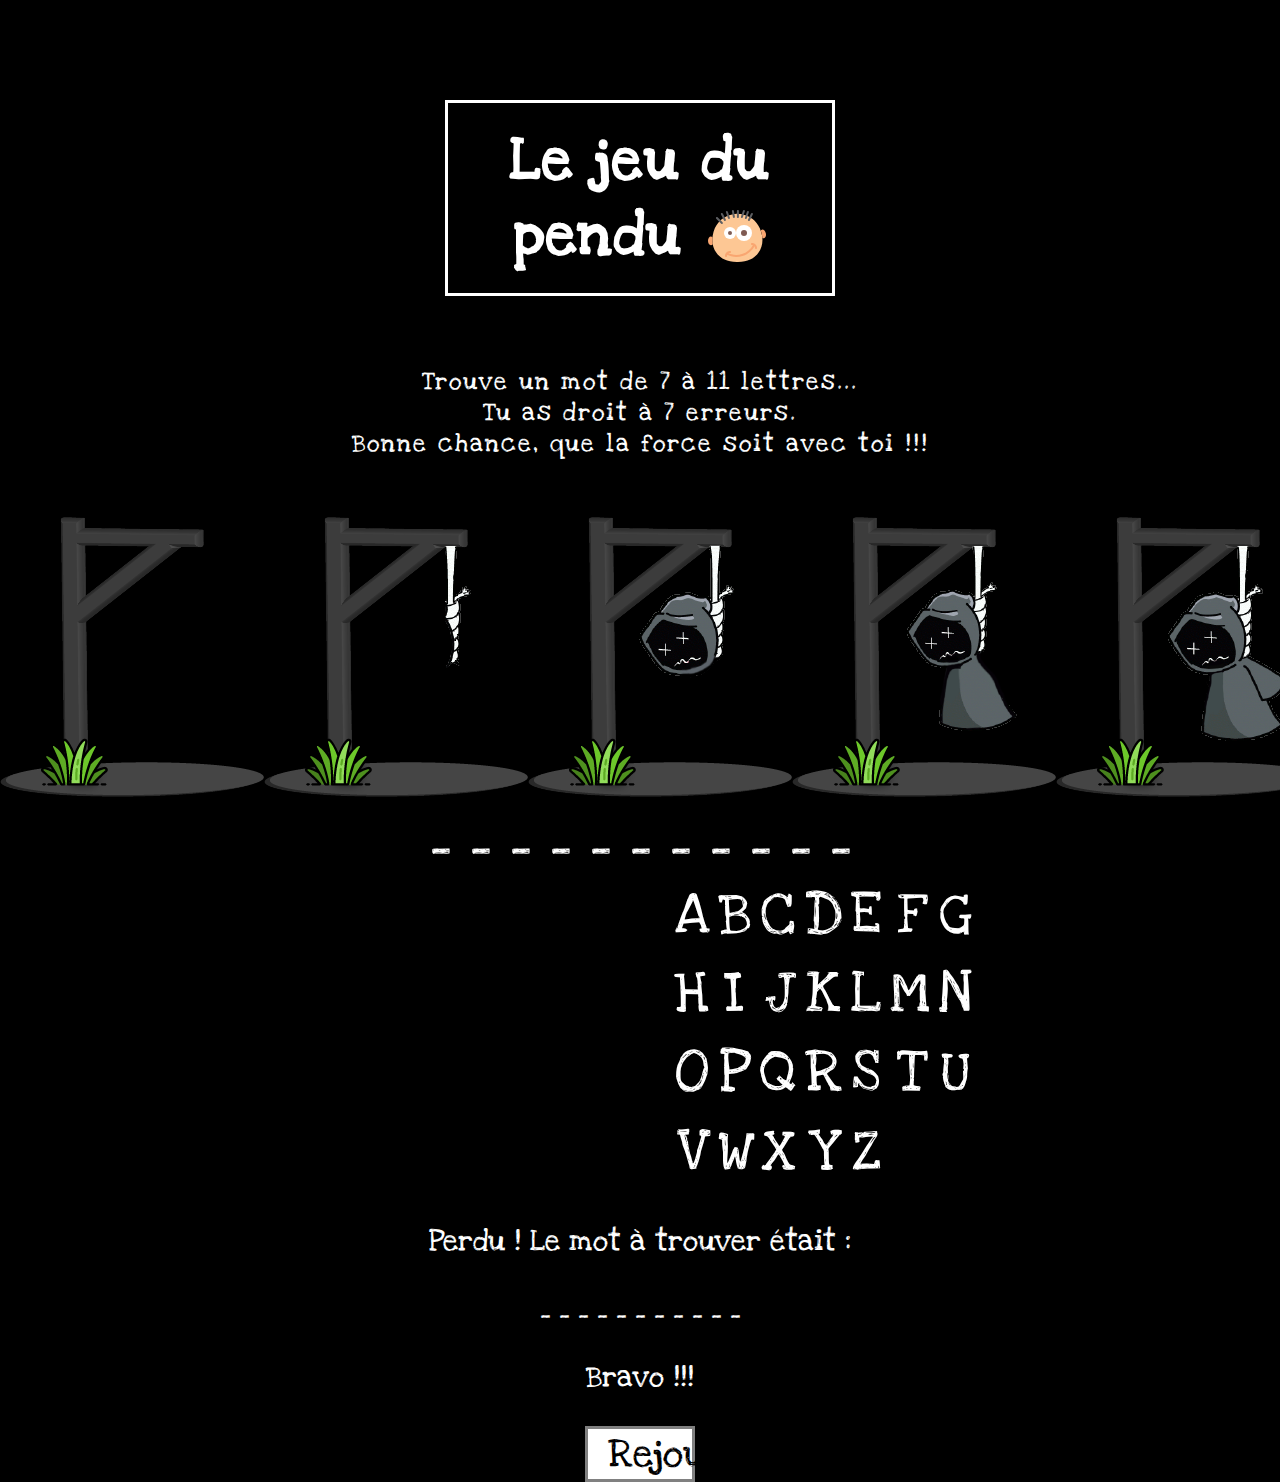
==== jeuPendu.html @ 24e13c73 "add files" ====
<!DOCTYPE html>
<html lang="fr">
	<head>
		<link type="text/css" rel="stylesheet" href="css/stylependu.css"> 
		<meta charset="UTF-8"/>
		<title>Le Jeu du pendu</title>
		<meta name="description=" content="Le jeu du pendu en HTML, CSS et JavaScript">
		<meta name="Keywords" content="code, js, html, css, jeu, pendu, exercice, mot">
		<meta name="Revisit-After" content="15 days">
		<meta name="Robots" content="all">
		<meta name="Geography" content="Vesoul, France">
		
        <meta name="Rating" content="general">
        <meta name="Category" content="games">
        <meta name="viewport" content="width=device-width, initial-scale=1"> <!--mediaqueries-->

		<!--fonts-->
		<link href="https://fonts.googleapis.com/css?family=Love+Ya+Like+A+Sister" rel="stylesheet"> <!--google font - font-family: 'Love Ya Like A Sister', cursive; -->
		<!--<link rel="stylesheet" href="https://cdnjs.cloudflare.com/ajax/libs/font-awesome/4.7.0/css/font-awesome.css"> <!--FONTAWESOME-->

        <!--favicon-->
        <link rel="icon" href="favicon/favicon.png" type="image/png">
        <link rel="icon" sizes="32x32" href="favicon/favicon-32.png" type="image/png">
        <link rel="icon" sizes="64x64" href="favicon/favicon-64.png" type="image/png">
        <link rel="icon" sizes="96x96" href="favicon/favicon-96.png" type="image/png">
        <link rel="icon" sizes="196x196" href="favicon/favicon-196.png" type="image/png">
        <link rel="apple-touch-icon" sizes="152x152" href="favicon/apple-touch-icon.png">
        <link rel="apple-touch-icon" sizes="60x60" href="favicon/apple-touch-icon-60x60.png">
        <link rel="apple-touch-icon" sizes="76x76" href="favicon/apple-touch-icon-76x76.png">
        <link rel="apple-touch-icon" sizes="114x114" href="favicon/apple-touch-icon-114x114.png">
        <link rel="apple-touch-icon" sizes="120x120" href="favicon/apple-touch-icon-120x120.png">
        <link rel="apple-touch-icon" sizes="144x144" href="favicon/apple-touch-icon-144x144.png">
        <meta name="msapplication-TileImage" content="favicon-144.png">
        <meta name="msapplication-TileColor" content="#FFFFFF">
		<link rel="icon" href="favicon/animated_favicon.gif" type="image/gif">
	</head>
    <body>
        <section id="page">
            <header>
                <div class="titre">
                    <h2>Le jeu du pendu</h2>
                    <img class="happy" src="image/happy.svg" widht="58" height="58" alt="dessin d'une petite tete qui rigole">
                </div>
            </header>
            <div class="texte">
                <p class="regle">Trouve un mot de 7 à 11 lettres...</p>
                <p class="regle">Tu as droit à 7 erreurs.</p>
                <p class="regle">Bonne chance, que la force soit avec toi !!!</p>
            </div>
            
            <div class="images">
                <img class="p0 cacher" src="image/pendu0.png" width="264" height="290" alt="dessin de la potence">
                <img class="p1 cacher" src="image/pendu1.png" width="264" height="290" alt="dessin de la potence + corde">
                <img class="p2 cacher" src="image/pendu2.png" width="264" height="290" alt="dessin de la potence + corde + tete">
                <img class="p3 cacher" src="image/pendu3.png" width="264" height="290" alt="dessin de la potence + corde + tete + corps">
                <img class="p4 cacher" src="image/pendu4.png" width="264" height="290" alt="dessin de la potence + corde + tete + corps + bras gauche">
                <img class="p5 cacher" src="image/pendu5.png" width="264" height="290" alt="dessin de la potence + corde + tete + corps + bras gauche + bras droit">
                <img class="p6 cacher" src="image/pendu6.png" width="264" height="290" alt="dessin de la potence + corde + tete + corps + bras gauche + bras droit + langue">
            </div>
            
            <div class="reponse">_ _ _ _ _ _ _ _ _ _ _</div>
                
                <!--<button class="btnOk">ok</button>-->
            
            <div class="contClavier">
                <table id="clavier">
                 <tr>
                  <td class="a">A</td> <!--mettre un evenement click et/ou entrer sur les touches-->
                  <td class="b">B</td>
                  <td class="c">C</td>
                  <td class="d">D</td>
                  <td class="e">E</td>
                  <td class="f">F</td>
                  <td class="g">G</td>
                </tr>
                <tr>
                  <td class="h">H</td>
                  <td class="i">I</td>
                  <td class="j">J</td>
                  <td class="k">K</td>
                  <td class="l">L</td>
                  <td class="m">M</td>
                  <td class="n">N</td>
                </tr>
                <tr>
                  <td class="o">O</td>
                  <td class="p">P</td>
                  <td class="q">Q</td>
                  <td class="r">R</td>
                  <td class="s">S</td>
                  <td class="t">T</td>
                  <td class="u">U</td>
                </tr>
                <tr>
                  <td class="v">V</td>
                  <td class="w">W</td>
                  <td class="x">X</td>
                  <td class="y">Y</td>
                  <td class="z">Z</td>
                </tr>
                </table>
            </div>
        
            <div id="resultat">
                <p>Perdu ! Le mot à trouver était :</p>
                <div id="motAtrouver">_ _ _ _ _ _ _ _ _ _ _</div>
                <p>Bravo !!!</p>
            </div>
        
            <a class="lien" href="javascript:location.reload();">Rejouer</a>
        
        
        
        </section>
    </body>
</html>
---- css/stylependu.css ----
body{
    margin: auto;
    width: 100vw;
    height: 100vh; 
    background-color: black;
    font-family: 'Love Ya Like A Sister', cursive;
    color: white;
    
}

.titre{
    text-align: center;
    border: 3px white solid;
    margin: auto;
    padding-bottom: 20px;
    padding-top: 20px;
    width: 30%;
    margin-top: 100px;
}

h2{
    text-align: center;
    vertical-align: middle;
    font-size: 60px;
    display: inline;
    margin: 0;  
    letter-spacing: 2px;
}

.happy{
    margin-left: 20px;
    vertical-align: middle;  
}

.texte{
    margin-top: 70px;
    margin-bottom: 50px;
    
}

.regle{
    margin: auto;
    text-align: center;
    font-size: 25px;
    letter-spacing: 2px;   
}

.images{
    margin: 0;
    display: flex;
    justify-content: flex-start;
}

/*.cacher{
    visibility: hidden;
}*/


.reponse{
    justify-content: center;
    display: flex;
    font-size: 60px;
}

input{
    width: 30%;
    height: 40px;
    border: 1px solid white;
    background-color: black;
    display: flex;
}

.contClavier{
    
}
#clavier{
    display: flex;
    justify-content: flex-end;
    font-size: 60px;
    margin-right: 300px;
    letter-spacing: 5px;
    text-align: center;
    margin-top: 0;
}

#resultat{
    margin: auto;
    text-align: center;
    font-size: 30px;
}

a{
    
    text-decoration: none;
    font-size: 40px;
    color: black;
    padding-left: 20px;
    padding-right: 20px;
    border: 3px solid gray;
    background-color: white;
    width: 5%;
    display: block;
    margin: auto;
}

a:hover{
    cursor: crosshair;
}
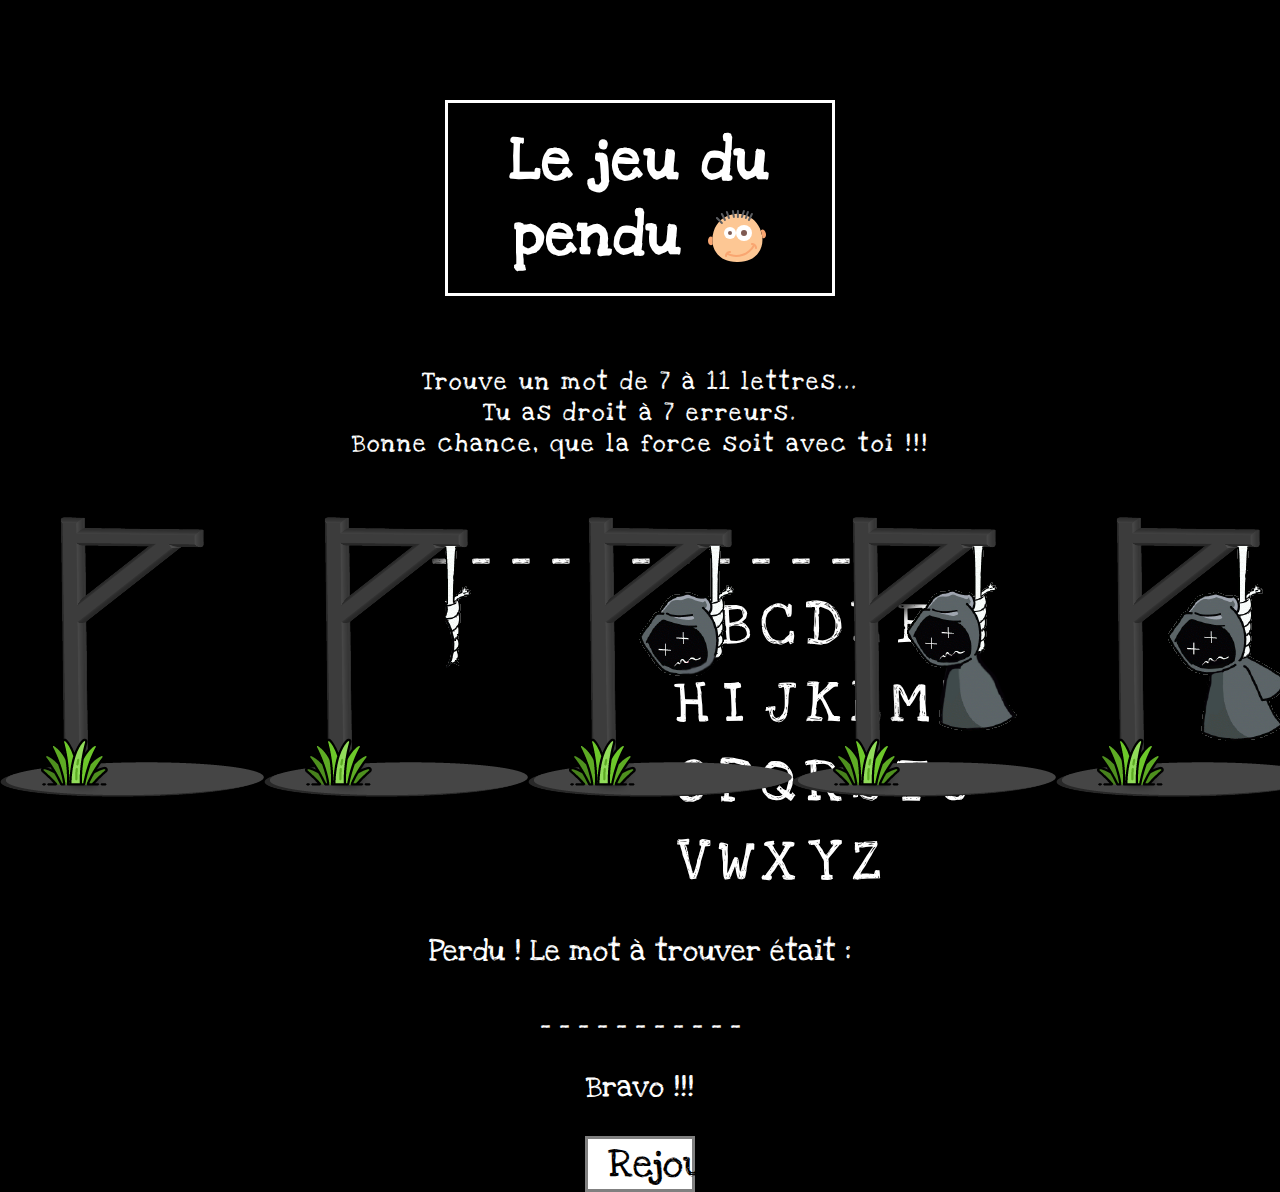
==== commit 7c5c4c85: "css/js" ====
--- a/jeuPendu.html
+++ b/jeuPendu.html
@@ -1,9 +1,10 @@
 <!DOCTYPE html>
 <html lang="fr">
 	<head>
-		<link type="text/css" rel="stylesheet" href="css/stylependu.css"> 
+		 
 		<meta charset="UTF-8"/>
 		<title>Le Jeu du pendu</title>
+		<link type="text/css" rel="stylesheet" href="css/stylependu.css">
 		<meta name="description=" content="Le jeu du pendu en HTML, CSS et JavaScript">
 		<meta name="Keywords" content="code, js, html, css, jeu, pendu, exercice, mot">
 		<meta name="Revisit-After" content="15 days">
@@ -33,6 +34,8 @@
         <meta name="msapplication-TileImage" content="favicon-144.png">
         <meta name="msapplication-TileColor" content="#FFFFFF">
 		<link rel="icon" href="favicon/animated_favicon.gif" type="image/gif">
+		
+		
 	</head>
     <body>
         <section id="page">
@@ -49,13 +52,13 @@
             </div>
             
             <div class="images">
-                <img class="p0 cacher" src="image/pendu0.png" width="264" height="290" alt="dessin de la potence">
-                <img class="p1 cacher" src="image/pendu1.png" width="264" height="290" alt="dessin de la potence + corde">
-                <img class="p2 cacher" src="image/pendu2.png" width="264" height="290" alt="dessin de la potence + corde + tete">
-                <img class="p3 cacher" src="image/pendu3.png" width="264" height="290" alt="dessin de la potence + corde + tete + corps">
-                <img class="p4 cacher" src="image/pendu4.png" width="264" height="290" alt="dessin de la potence + corde + tete + corps + bras gauche">
-                <img class="p5 cacher" src="image/pendu5.png" width="264" height="290" alt="dessin de la potence + corde + tete + corps + bras gauche + bras droit">
-                <img class="p6 cacher" src="image/pendu6.png" width="264" height="290" alt="dessin de la potence + corde + tete + corps + bras gauche + bras droit + langue">
+                <img class="p0 cacher" class="imgpendu" src="image/pendu0.png" width="264" height="290" alt="dessin de la potence">
+                <img class="p1 cacher" class="imgpendu" src="image/pendu1.png" width="264" height="290" alt="dessin de la potence + corde">
+                <img class="p2 cacher" class="imgpendu" src="image/pendu2.png" width="264" height="290" alt="dessin de la potence + corde + tete">
+                <img class="p3 cacher" class="imgpendu" src="image/pendu3.png" width="264" height="290" alt="dessin de la potence + corde + tete + corps">
+                <img class="p4 cacher" class="imgpendu" src="image/pendu4.png" width="264" height="290" alt="dessin de la potence + corde + tete + corps + bras gauche">
+                <img class="p5 cacher" class="imgpendu" src="image/pendu5.png" width="264" height="290" alt="dessin de la potence + corde + tete + corps + bras gauche + bras droit">
+                <img class="p6 cacher" class="imgpendu" src="image/pendu6.png" width="264" height="290" alt="dessin de la potence + corde + tete + corps + bras gauche + bras droit + langue">
             </div>
             
             <div class="reponse">_ _ _ _ _ _ _ _ _ _ _</div>
@@ -65,7 +68,7 @@
             <div class="contClavier">
                 <table id="clavier">
                  <tr>
-                  <td class="a">A</td> <!--mettre un evenement click et/ou entrer sur les touches-->
+                  <td class="a">A</td> <!--mettre un evenement click et/ou entree sur les touches-->
                   <td class="b">B</td>
                   <td class="c">C</td>
                   <td class="d">D</td>
@@ -108,10 +111,8 @@
             </div>
         
             <a class="lien" href="javascript:location.reload();">Rejouer</a>
-        
-        
-        
-        </section>
+         </section>
+            <script src="js/script.js"></script>
     </body>
 </html>
         --- a/css/stylependu.css
+++ b/css/stylependu.css
@@ -49,7 +49,13 @@
 .images{
     margin: 0;
     display: flex;
-    justify-content: flex-start;
+    position: absolute;
+    left: 0;
+   
+}
+
+/*.imgpendu{
+    position: relative;
 }
 
 /*.cacher{
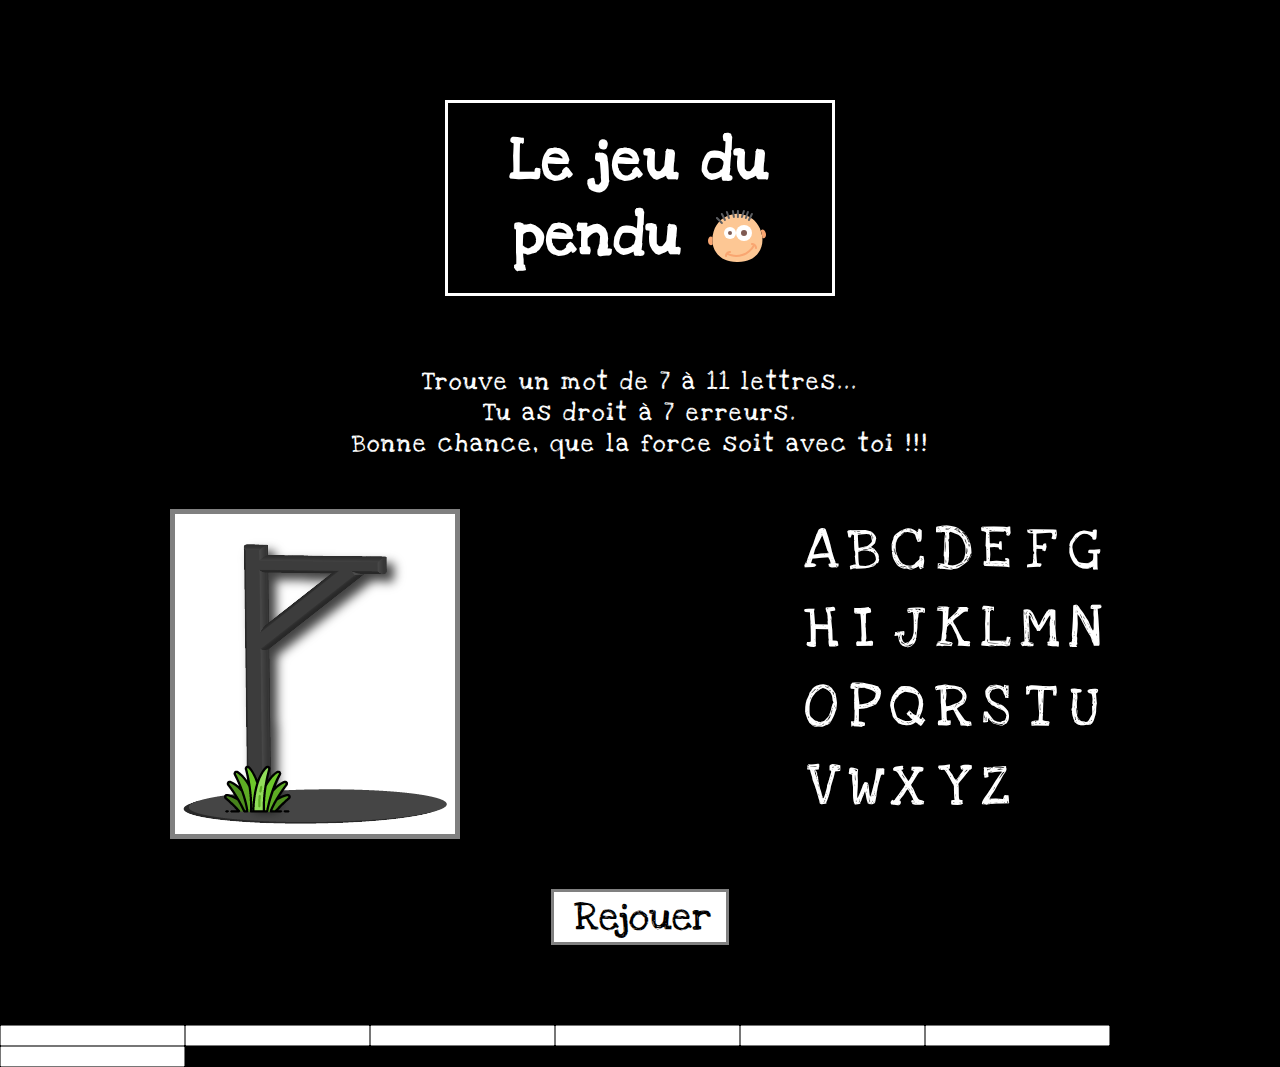
==== commit 4e0a608f: "js, htlm," ====
--- a/jeuPendu.html
+++ b/jeuPendu.html
@@ -50,69 +50,72 @@
                 <p class="regle">Tu as droit à 7 erreurs.</p>
                 <p class="regle">Bonne chance, que la force soit avec toi !!!</p>
             </div>
-            
-            <div class="images">
-                <img class="p0 cacher" class="imgpendu" src="image/pendu0.png" width="264" height="290" alt="dessin de la potence">
-                <img class="p1 cacher" class="imgpendu" src="image/pendu1.png" width="264" height="290" alt="dessin de la potence + corde">
-                <img class="p2 cacher" class="imgpendu" src="image/pendu2.png" width="264" height="290" alt="dessin de la potence + corde + tete">
-                <img class="p3 cacher" class="imgpendu" src="image/pendu3.png" width="264" height="290" alt="dessin de la potence + corde + tete + corps">
-                <img class="p4 cacher" class="imgpendu" src="image/pendu4.png" width="264" height="290" alt="dessin de la potence + corde + tete + corps + bras gauche">
-                <img class="p5 cacher" class="imgpendu" src="image/pendu5.png" width="264" height="290" alt="dessin de la potence + corde + tete + corps + bras gauche + bras droit">
-                <img class="p6 cacher" class="imgpendu" src="image/pendu6.png" width="264" height="290" alt="dessin de la potence + corde + tete + corps + bras gauche + bras droit + langue">
-            </div>
-            
-            <div class="reponse">_ _ _ _ _ _ _ _ _ _ _</div>
-                
-                <!--<button class="btnOk">ok</button>-->
-            
-            <div class="contClavier">
-                <table id="clavier">
-                 <tr>
-                  <td class="a">A</td> <!--mettre un evenement click et/ou entree sur les touches-->
-                  <td class="b">B</td>
-                  <td class="c">C</td>
-                  <td class="d">D</td>
-                  <td class="e">E</td>
-                  <td class="f">F</td>
-                  <td class="g">G</td>
-                </tr>
-                <tr>
-                  <td class="h">H</td>
-                  <td class="i">I</td>
-                  <td class="j">J</td>
-                  <td class="k">K</td>
-                  <td class="l">L</td>
-                  <td class="m">M</td>
-                  <td class="n">N</td>
-                </tr>
-                <tr>
-                  <td class="o">O</td>
-                  <td class="p">P</td>
-                  <td class="q">Q</td>
-                  <td class="r">R</td>
-                  <td class="s">S</td>
-                  <td class="t">T</td>
-                  <td class="u">U</td>
-                </tr>
-                <tr>
-                  <td class="v">V</td>
-                  <td class="w">W</td>
-                  <td class="x">X</td>
-                  <td class="y">Y</td>
-                  <td class="z">Z</td>
-                </tr>
-                </table>
-            </div>
+           <div class="contenair">
+                <div class="images">
+                    <!--<img class="p0 cacher" class="imgpendu" src="image/pendu0.png" width="264" height="290" alt="dessin de la potence">
+                    <!--<img class="p1 cacher" class="imgpendu" src="image/pendu1.png" width="264" height="290" alt="dessin de la potence + corde">
+                    <!--<img class="p2 cacher" class="imgpendu" src="image/pendu2.png" width="264" height="290" alt="dessin de la potence + corde + tete">
+                    <!--<img class="p3 cacher" class="imgpendu" src="image/pendu3.png" width="264" height="290" alt="dessin de la potence + corde + tete + corps">
+                    <!--<img class="p4 cacher" class="imgpendu" src="image/pendu4.png" width="264" height="290" alt="dessin de la potence + corde + tete + corps + bras gauche">
+                    <!--<img class="p5 cacher" class="imgpendu" src="image/pendu5.png" width="264" height="290" alt="dessin de la potence + corde + tete + corps + bras gauche + bras droit">
+                    <!--<img class="p6 cacher" class="imgpendu" src="image/pendu6.png" width="264" height="290" alt="dessin de la potence + corde + tete + corps + bras gauche + bras droit + langue"><-->
+                </div>
+
+                <!--<div class="reponse">_ _ _ _ _ _ _ _ _ _ _</div><-->
+
+                    <!--<button class="btnOk">ok</button>-->
+
+                <div class="contClavier">
+                    <table id="clavier">
+                     <tr>
+                      <td class="lettre">A</td> <!--mettre un evenement click et/ou entree sur les touches-->
+                      <td class="lettre">B</td>
+                      <td class="lettre">C</td>
+                      <td class="lettre">D</td>
+                      <td class="lettre">E</td>
+                      <td class="lettre">F</td>
+                      <td class="lettre">G</td>
+                    </tr>
+                    <tr>
+                      <td class="lettre">H</td>
+                      <td class="lettre">I</td>
+                      <td class="lettre">J</td>
+                      <td class="lettre">K</td>
+                      <td class="lettre">L</td>
+                      <td class="lettre">M</td>
+                      <td class="lettre">N</td>
+                    </tr>
+                    <tr>
+                      <td class="lettre">O</td>
+                      <td class="lettre">P</td>
+                      <td class="lettre">Q</td>
+                      <td class="lettre">R</td>
+                      <td class="lettre">S</td>
+                      <td class="lettre">T</td>
+                      <td class="lettre">U</td>
+                    </tr>
+                    <tr>
+                      <td class="lettre">V</td>
+                      <td class="lettre">W</td>
+                      <td class="lettre">X</td>
+                      <td class="lettre">Y</td>
+                      <td class="lettre">Z</td>
+                    </tr>
+                    </table>
+                </div>
+            </div> 
         
             <div id="resultat">
-                <p>Perdu ! Le mot à trouver était :</p>
-                <div id="motAtrouver">_ _ _ _ _ _ _ _ _ _ _</div>
-                <p>Bravo !!!</p>
+               <div class="cacher">
+                    <p>Perdu ! Le mot à trouver était :</p>
+                    <!--<div id="motAtrouver">_ _ _ _ _ _ _ _ _ _ _</div><-->
+                </div>
+                <p class="cacher">Bravo !!!</p>
             </div>
         
             <a class="lien" href="javascript:location.reload();">Rejouer</a>
          </section>
-            <script src="js/script.js"></script>
+            <script src="script.js"></script>
     </body>
 </html>
         --- a/css/stylependu.css
+++ b/css/stylependu.css
@@ -7,6 +7,21 @@
     font-family: 'Love Ya Like A Sister', cursive;
     color: white;
     
+}
+
+.images{
+    width: 280px;
+    height: 320px;
+    background-image: url("../image/imgPendu.png");
+    background-position: -16px;
+    margin: 0; 
+    background-color: white;
+    border: 5px grey solid; 
+}
+
+.contenair{
+    display: flex;
+    justify-content: space-around;
 }
 
 .titre{
@@ -36,6 +51,7 @@
 .texte{
     margin-top: 70px;
     margin-bottom: 50px;
+     
     
 }
 
@@ -43,48 +59,25 @@
     margin: auto;
     text-align: center;
     font-size: 25px;
-    letter-spacing: 2px;   
+    letter-spacing: 2px; 
+    width: 50%;  
 }
-
-.images{
-    margin: 0;
-    display: flex;
-    position: absolute;
-    left: 0;
-   
-}
-
-/*.imgpendu{
-    position: relative;
-}
-
-/*.cacher{
-    visibility: hidden;
-}*/
 
 
 .reponse{
     justify-content: center;
-    display: flex;
+    height: 40%;
     font-size: 60px;
+    padding-top: 80px;
 }
 
-input{
-    width: 30%;
-    height: 40px;
-    border: 1px solid white;
-    background-color: black;
-    display: flex;
-}
+   
 
-.contClavier{
-    
-}
 #clavier{
     display: flex;
     justify-content: flex-end;
     font-size: 60px;
-    margin-right: 300px;
+    
     letter-spacing: 5px;
     text-align: center;
     margin-top: 0;
@@ -94,8 +87,20 @@
     margin: auto;
     text-align: center;
     font-size: 30px;
+    width: 40%;
+    margin-bottom: 50px;
 }
 
+#motAtrouver{
+    margin: auto;
+    font-size: 30px;
+    text-align: center;
+}
+
+p{
+    margin: auto;
+    
+}
 a{
     
     text-decoration: none;
@@ -105,11 +110,16 @@
     padding-right: 20px;
     border: 3px solid gray;
     background-color: white;
-    width: 5%;
+    width: 132px;
     display: block;
     margin: auto;
+    margin-bottom: 80px;
 }
 
 a:hover{
     cursor: crosshair;
+}
+
+.cacher{
+    display: none;
 }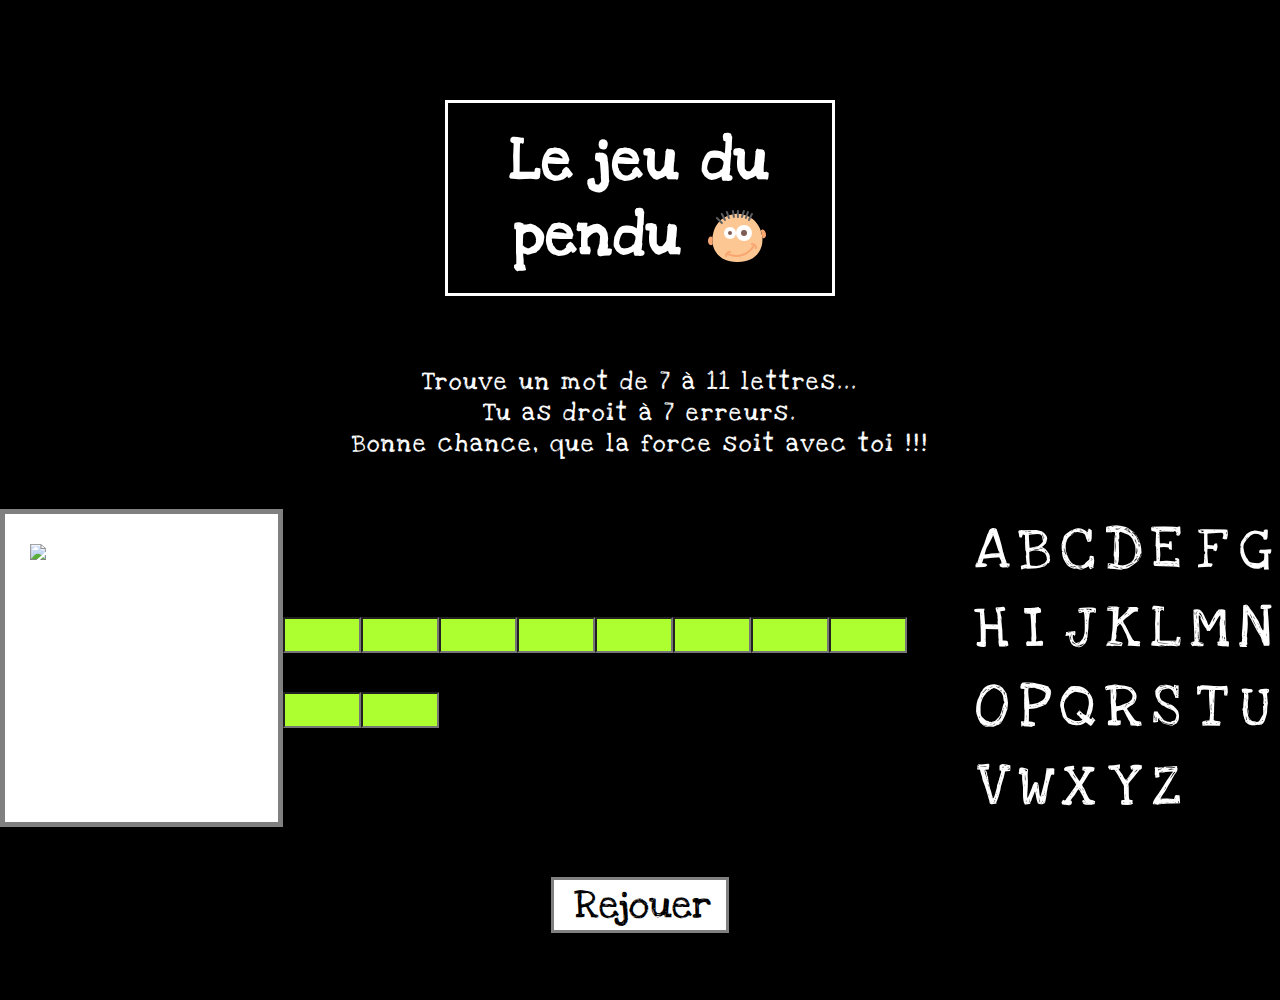
==== commit 25221096: "nettoyage js, css" ====
--- a/jeuPendu.html
+++ b/jeuPendu.html
@@ -3,7 +3,7 @@
 	<head>
 		 
 		<meta charset="UTF-8"/>
-		<title>Le Jeu du pendu</title>
+		<title>Le jeu du pendu</title>
 		<link type="text/css" rel="stylesheet" href="css/stylependu.css">
 		<meta name="description=" content="Le jeu du pendu en HTML, CSS et JavaScript">
 		<meta name="Keywords" content="code, js, html, css, jeu, pendu, exercice, mot">
@@ -11,29 +11,29 @@
 		<meta name="Robots" content="all">
 		<meta name="Geography" content="Vesoul, France">
 		
-        <meta name="Rating" content="general">
-        <meta name="Category" content="games">
-        <meta name="viewport" content="width=device-width, initial-scale=1"> <!--mediaqueries-->
+    <meta name="Rating" content="general">
+    <meta name="Category" content="games">
+    <meta name="viewport" content="width=device-width, initial-scale=1"> <!--mediaqueries-->
 
 		<!--fonts-->
 		<link href="https://fonts.googleapis.com/css?family=Love+Ya+Like+A+Sister" rel="stylesheet"> <!--google font - font-family: 'Love Ya Like A Sister', cursive; -->
 		<!--<link rel="stylesheet" href="https://cdnjs.cloudflare.com/ajax/libs/font-awesome/4.7.0/css/font-awesome.css"> <!--FONTAWESOME-->
 
         <!--favicon-->
-        <link rel="icon" href="favicon/favicon.png" type="image/png">
-        <link rel="icon" sizes="32x32" href="favicon/favicon-32.png" type="image/png">
-        <link rel="icon" sizes="64x64" href="favicon/favicon-64.png" type="image/png">
-        <link rel="icon" sizes="96x96" href="favicon/favicon-96.png" type="image/png">
-        <link rel="icon" sizes="196x196" href="favicon/favicon-196.png" type="image/png">
-        <link rel="apple-touch-icon" sizes="152x152" href="favicon/apple-touch-icon.png">
-        <link rel="apple-touch-icon" sizes="60x60" href="favicon/apple-touch-icon-60x60.png">
-        <link rel="apple-touch-icon" sizes="76x76" href="favicon/apple-touch-icon-76x76.png">
-        <link rel="apple-touch-icon" sizes="114x114" href="favicon/apple-touch-icon-114x114.png">
-        <link rel="apple-touch-icon" sizes="120x120" href="favicon/apple-touch-icon-120x120.png">
-        <link rel="apple-touch-icon" sizes="144x144" href="favicon/apple-touch-icon-144x144.png">
-        <meta name="msapplication-TileImage" content="favicon-144.png">
-        <meta name="msapplication-TileColor" content="#FFFFFF">
-		<link rel="icon" href="favicon/animated_favicon.gif" type="image/gif">
+    <link rel="icon" href="favicon/favicon.png" type="image/png">
+    <link rel="icon" sizes="32x32" href="favicon/favicon-32.png" type="image/png">
+    <link rel="icon" sizes="64x64" href="favicon/favicon-64.png" type="image/png">
+    <link rel="icon" sizes="96x96" href="favicon/favicon-96.png" type="image/png">
+    <link rel="icon" sizes="196x196" href="favicon/favicon-196.png" type="image/png">
+    <link rel="apple-touch-icon" sizes="152x152" href="favicon/apple-touch-icon.png">
+    <link rel="apple-touch-icon" sizes="60x60" href="favicon/apple-touch-icon-60x60.png">
+    <link rel="apple-touch-icon" sizes="76x76" href="favicon/apple-touch-icon-76x76.png">
+    <link rel="apple-touch-icon" sizes="114x114" href="favicon/apple-touch-icon-114x114.png">
+    <link rel="apple-touch-icon" sizes="120x120" href="favicon/apple-touch-icon-120x120.png">
+    <link rel="apple-touch-icon" sizes="144x144" href="favicon/apple-touch-icon-144x144.png">
+    <meta name="msapplication-TileImage" content="favicon-144.png">
+    <meta name="msapplication-TileColor" content="#FFFFFF">
+		<!--<link rel="icon" href="favicon/animated_favicon.gif" type="image/gif">-->
 		
 		
 	</head>
@@ -52,16 +52,15 @@
             </div>
            <div class="contenair">
                 <div class="images">
-                    <!--<img class="p0 cacher" class="imgpendu" src="image/pendu0.png" width="264" height="290" alt="dessin de la potence">
-                    <!--<img class="p1 cacher" class="imgpendu" src="image/pendu1.png" width="264" height="290" alt="dessin de la potence + corde">
-                    <!--<img class="p2 cacher" class="imgpendu" src="image/pendu2.png" width="264" height="290" alt="dessin de la potence + corde + tete">
-                    <!--<img class="p3 cacher" class="imgpendu" src="image/pendu3.png" width="264" height="290" alt="dessin de la potence + corde + tete + corps">
-                    <!--<img class="p4 cacher" class="imgpendu" src="image/pendu4.png" width="264" height="290" alt="dessin de la potence + corde + tete + corps + bras gauche">
-                    <!--<img class="p5 cacher" class="imgpendu" src="image/pendu5.png" width="264" height="290" alt="dessin de la potence + corde + tete + corps + bras gauche + bras droit">
-                    <!--<img class="p6 cacher" class="imgpendu" src="image/pendu6.png" width="264" height="290" alt="dessin de la potence + corde + tete + corps + bras gauche + bras droit + langue"><-->
+                    <img class="p"  src="image/pendu.png" width="264" height="290" alt="dessin de la potence + corde">
+                    <!--<img class="p cacher"  src="image/pendu2.png" width="264" height="290" alt="dessin de la potence + corde + tete">
+                    <img class="p cacher"  src="image/pendu3.png" width="264" height="290" alt="dessin de la potence + corde + tete + corps">
+                    <img class="p cacher"  src="image/pendu4.png" width="264" height="290" alt="dessin de la potence + corde + tete + corps + bras gauche">
+                    <img class="p cacher"  src="image/pendu5.png" width="264" height="290" alt="dessin de la potence + corde + tete + corps + bras gauche + bras droit">
+                    <img class="p cacher"  src="image/pendu6.png" width="264" height="290" alt="dessin de la potence + corde + tete + corps + bras gauche + bras droit + langue">-->
                 </div>
 
-                <!--<div class="reponse">_ _ _ _ _ _ _ _ _ _ _</div><-->
+                <div class="reponse"></div>
 
                     <!--<button class="btnOk">ok</button>-->
 
@@ -106,11 +105,11 @@
             </div> 
         
             <div id="resultat">
-               <div class="cacher">
+               <div class="perdu cacher">
                     <p>Perdu ! Le mot à trouver était :</p>
-                    <!--<div id="motAtrouver">_ _ _ _ _ _ _ _ _ _ _</div><-->
+                    <div id="solut"></div>
                 </div>
-                <p class="cacher">Bravo !!!</p>
+                <p class="gagner cacher">Bravo !!!</p>
             </div>
         
             <a class="lien" href="javascript:location.reload();">Rejouer</a>
--- a/css/stylependu.css
+++ b/css/stylependu.css
@@ -6,13 +6,15 @@
     background-color: black;
     font-family: 'Love Ya Like A Sister', cursive;
     color: white;
+    position: relative;
     
 }
 
 .images{
-    width: 280px;
-    height: 320px;
-    background-image: url("../image/imgPendu.png");
+    width: 310px;
+    padding-bottom: 20px;
+    text-align: center;
+    padding-top: 30px;
     background-position: -16px;
     margin: 0; 
     background-color: white;
@@ -74,10 +76,7 @@
    
 
 #clavier{
-    display: flex;
-    justify-content: flex-end;
     font-size: 60px;
-    
     letter-spacing: 5px;
     text-align: center;
     margin-top: 0;
@@ -122,4 +121,149 @@
 
 .cacher{
     display: none;
+
+}
+
+.lettre:hover{
+    cursor: crosshair;
+    
+}
+
+.boite{
+    background-color: greenyellow;
+    height: 30px;
+    color: black;
+    width: 70px;
+    font-family:  'Love Ya Like A Sister', cursive;
+    text-align: center;
+    font-size: 30px;
+    font-weight: bold; 
+}
+
+.gagner{
+    font-size: 40px;
+}
+
+/*media queries ordi */
+@media screen and (min-width: 993px) and (max-width: 1200px) and (orientation: landscape){
+
+
+
+
+
+
+
+
+
+
+
+
+
+
+
+
+
+
+
+
+
+
+
+
+
+
+
+
+
+
+
+
+
+
+
+}
+/* tablettes */
+@media screen and (min-width: 768px) and (max-width: 992px){
+
+
+
+
+
+
+
+
+
+
+
+
+
+
+
+
+
+
+
+
+
+}
+
+
+
+
+
+
+/* portables paysage */
+@media screen and (min-width: 544px) and (max-width: 767px) and (orientation: landscape){
+
+
+
+
+
+
+
+
+
+
+
+
+
+
+
+
+
+
+
+
+
+}
+
+
+/*  portable portrait */
+@media screen and (min-width: 330px) and (max-width: 480px) and (orientation: landscape){
+
+
+
+
+
+
+
+
+
+
+
+
+
+
+
+
+
+
+
+
+
+
+
+
+
+
 }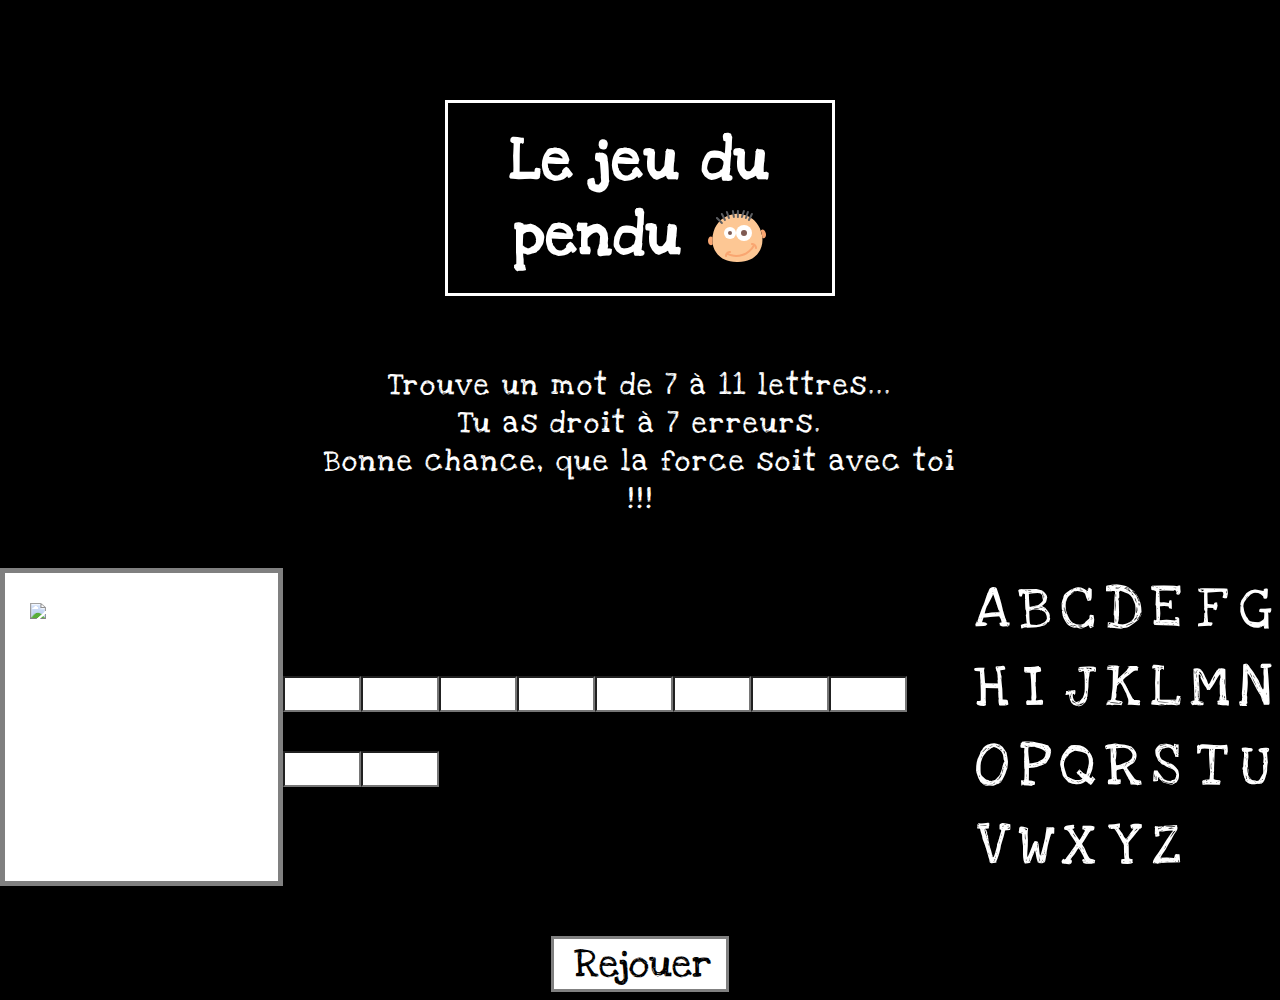
==== commit b2729368: "fin js, css, html" ====
--- a/jeuPendu.html
+++ b/jeuPendu.html
@@ -2,37 +2,36 @@
 <html lang="fr">
 	<head>
 		 
-		<meta charset="UTF-8"/>
-		<title>Le jeu du pendu</title>
-		<link type="text/css" rel="stylesheet" href="css/stylependu.css">
-		<meta name="description=" content="Le jeu du pendu en HTML, CSS et JavaScript">
-		<meta name="Keywords" content="code, js, html, css, jeu, pendu, exercice, mot">
-		<meta name="Revisit-After" content="15 days">
-		<meta name="Robots" content="all">
-		<meta name="Geography" content="Vesoul, France">
-		
-    <meta name="Rating" content="general">
-    <meta name="Category" content="games">
-    <meta name="viewport" content="width=device-width, initial-scale=1"> <!--mediaqueries-->
+        <meta charset="UTF-8"/>
+        <title>Le jeu du pendu</title>
+        <link type="text/css" rel="stylesheet" href="css/stylependu.css">
+        <meta name="description=" content="Le jeu du pendu en HTML, CSS et JavaScript">
+        <meta name="Keywords" content="code, js, html, css, jeu, pendu, exercice, mot">
+        <meta name="Revisit-After" content="15 days">
+        <meta name="Robots" content="all">
+        <meta name="Geography" content="Vesoul, France">
+        <meta name="Rating" content="general">
+        <meta name="Category" content="games">
+        <meta name="viewport" content="width=device-width, initial-scale=1"> <!--mediaqueries-->
 
 		<!--fonts-->
 		<link href="https://fonts.googleapis.com/css?family=Love+Ya+Like+A+Sister" rel="stylesheet"> <!--google font - font-family: 'Love Ya Like A Sister', cursive; -->
 		<!--<link rel="stylesheet" href="https://cdnjs.cloudflare.com/ajax/libs/font-awesome/4.7.0/css/font-awesome.css"> <!--FONTAWESOME-->
 
         <!--favicon-->
-    <link rel="icon" href="favicon/favicon.png" type="image/png">
-    <link rel="icon" sizes="32x32" href="favicon/favicon-32.png" type="image/png">
-    <link rel="icon" sizes="64x64" href="favicon/favicon-64.png" type="image/png">
-    <link rel="icon" sizes="96x96" href="favicon/favicon-96.png" type="image/png">
-    <link rel="icon" sizes="196x196" href="favicon/favicon-196.png" type="image/png">
-    <link rel="apple-touch-icon" sizes="152x152" href="favicon/apple-touch-icon.png">
-    <link rel="apple-touch-icon" sizes="60x60" href="favicon/apple-touch-icon-60x60.png">
-    <link rel="apple-touch-icon" sizes="76x76" href="favicon/apple-touch-icon-76x76.png">
-    <link rel="apple-touch-icon" sizes="114x114" href="favicon/apple-touch-icon-114x114.png">
-    <link rel="apple-touch-icon" sizes="120x120" href="favicon/apple-touch-icon-120x120.png">
-    <link rel="apple-touch-icon" sizes="144x144" href="favicon/apple-touch-icon-144x144.png">
-    <meta name="msapplication-TileImage" content="favicon-144.png">
-    <meta name="msapplication-TileColor" content="#FFFFFF">
+        <link rel="icon" href="favicon/favicon.png" type="image/png">
+        <link rel="icon" sizes="32x32" href="favicon/favicon-32.png" type="image/png">
+        <link rel="icon" sizes="64x64" href="favicon/favicon-64.png" type="image/png">
+        <link rel="icon" sizes="96x96" href="favicon/favicon-96.png" type="image/png">
+        <link rel="icon" sizes="196x196" href="favicon/favicon-196.png" type="image/png">
+        <link rel="apple-touch-icon" sizes="152x152" href="favicon/apple-touch-icon.png">
+        <link rel="apple-touch-icon" sizes="60x60" href="favicon/apple-touch-icon-60x60.png">
+        <link rel="apple-touch-icon" sizes="76x76" href="favicon/apple-touch-icon-76x76.png">
+        <link rel="apple-touch-icon" sizes="114x114" href="favicon/apple-touch-icon-114x114.png">
+        <link rel="apple-touch-icon" sizes="120x120" href="favicon/apple-touch-icon-120x120.png">
+        <link rel="apple-touch-icon" sizes="144x144" href="favicon/apple-touch-icon-144x144.png">
+        <meta name="msapplication-TileImage" content="favicon-144.png">
+        <meta name="msapplication-TileColor" content="#FFFFFF">
 		<!--<link rel="icon" href="favicon/animated_favicon.gif" type="image/gif">-->
 		
 		
@@ -49,6 +48,9 @@
                 <p class="regle">Trouve un mot de 7 à 11 lettres...</p>
                 <p class="regle">Tu as droit à 7 erreurs.</p>
                 <p class="regle">Bonne chance, que la force soit avec toi !!!</p>
+            </div>
+            <div class="divCpt">
+               <p class="align">Attention, il te reste <span class="compteur"></span>  chance<span class="s">s</span> ...</p>
             </div>
            <div class="contenair">
                 <div class="images">
--- a/css/stylependu.css
+++ b/css/stylependu.css
@@ -60,7 +60,7 @@
 .regle{
     margin: auto;
     text-align: center;
-    font-size: 25px;
+    font-size: 30px;
     letter-spacing: 2px; 
     width: 50%;  
 }
@@ -73,7 +73,20 @@
     padding-top: 80px;
 }
 
-   
+.divCpt{
+    display: flex;
+    display: none;
+    
+}  
+.align{
+    text-align: center;
+}
+/*.compteur{
+    width: 40px;
+    height: 40px;
+    /*color: white;*/
+    
+  
 
 #clavier{
     font-size: 60px;
@@ -85,8 +98,7 @@
 #resultat{
     margin: auto;
     text-align: center;
-    font-size: 30px;
-    width: 40%;
+    font-size: 60px; 
     margin-bottom: 50px;
 }
 
@@ -98,10 +110,14 @@
 
 p{
     margin: auto;
-    
+    font-size: 30px;
+    
+}
+
+.gagner{
+    font-size: 60px;
 }
 a{
-    
     text-decoration: none;
     font-size: 40px;
     color: black;
@@ -125,12 +141,12 @@
 }
 
 .lettre:hover{
-    cursor: crosshair;
+    cursor: pointer;
     
 }
 
 .boite{
-    background-color: greenyellow;
+    background-color: white;
     height: 30px;
     color: black;
     width: 70px;
@@ -140,9 +156,10 @@
     font-weight: bold; 
 }
 
-.gagner{
-    font-size: 40px;
-}
+.s{
+   
+}
+
 
 /*media queries ordi */
 @media screen and (min-width: 993px) and (max-width: 1200px) and (orientation: landscape){
@@ -181,6 +198,7 @@
 
 
 
+
 }
 /* tablettes */
 @media screen and (min-width: 768px) and (max-width: 992px){
